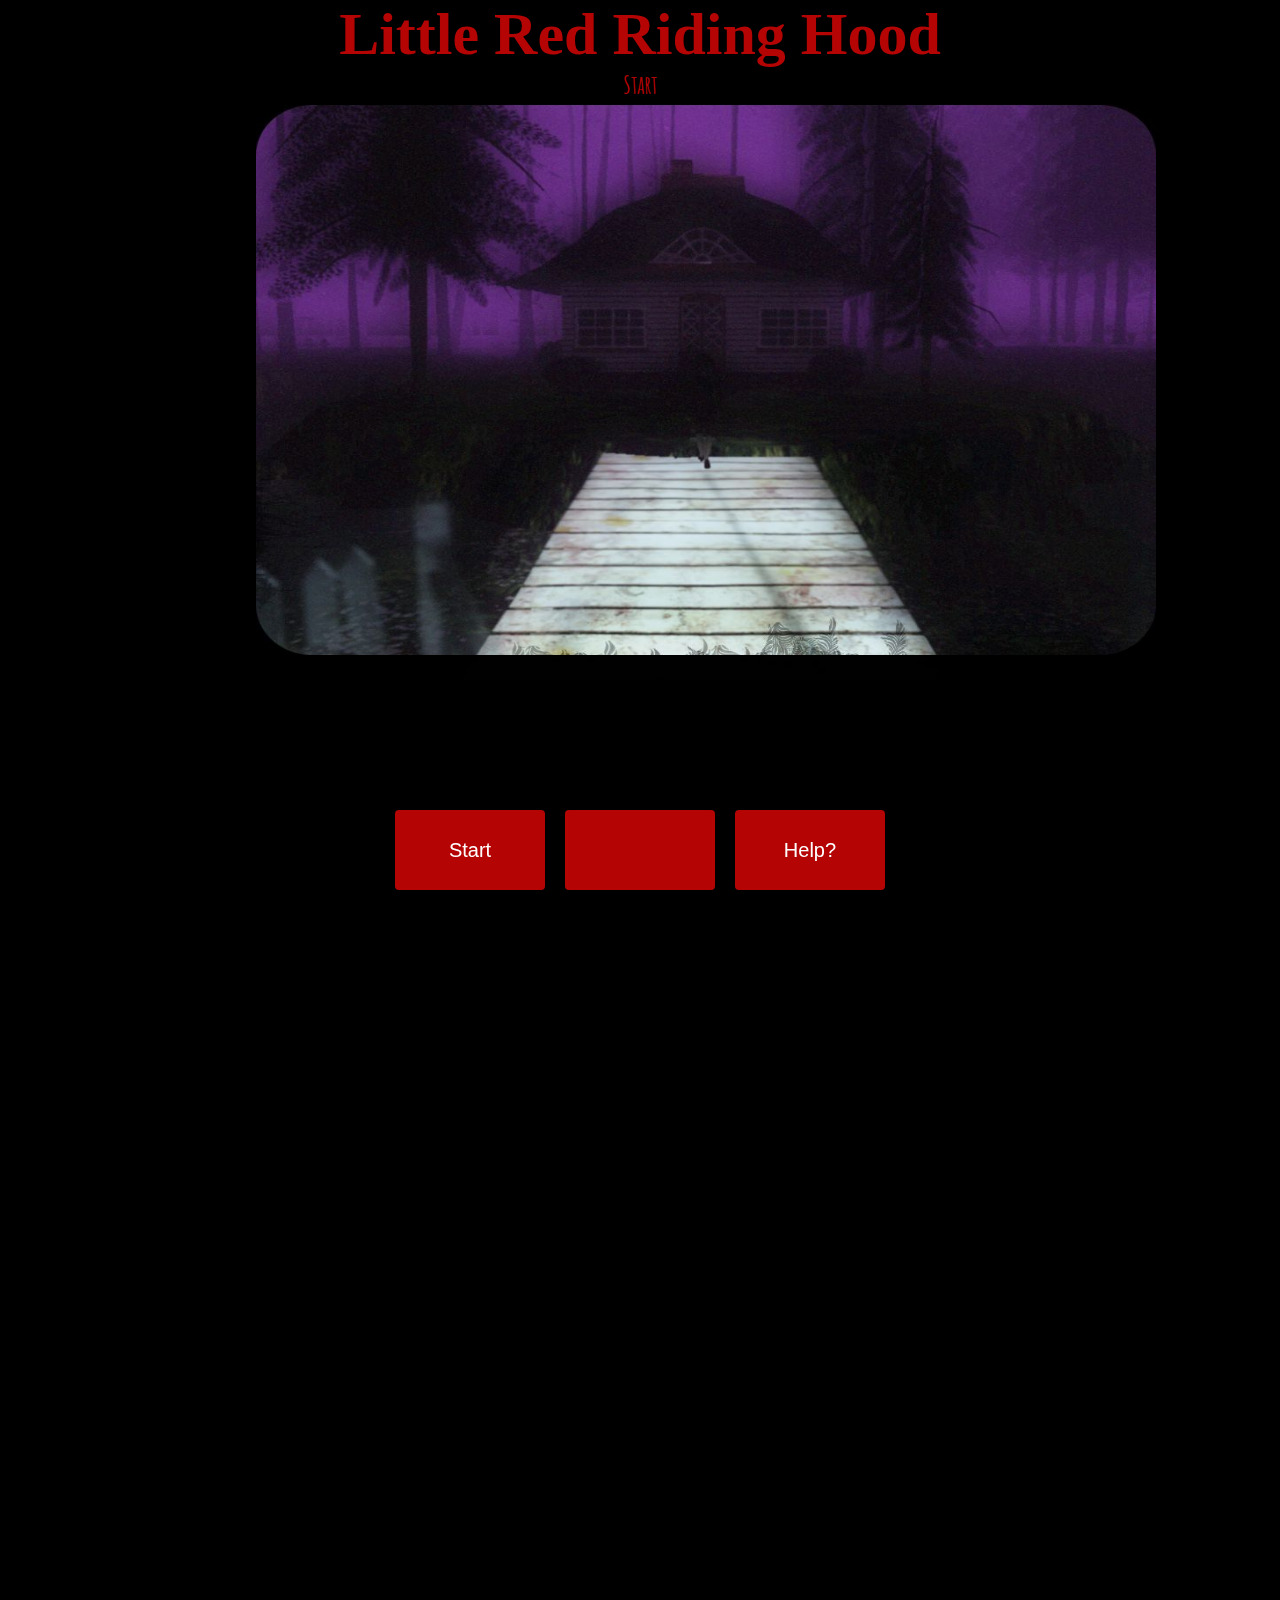
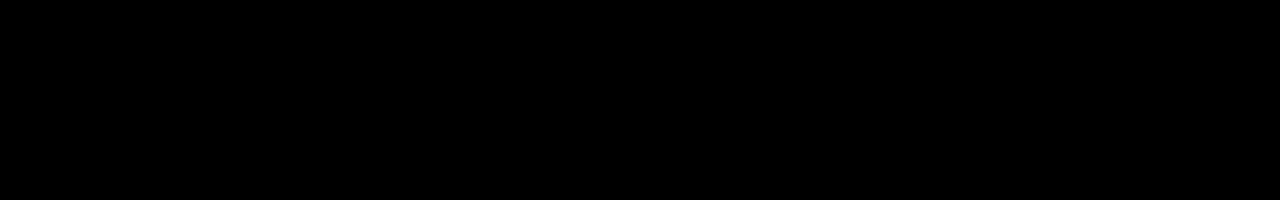
==== index.html @ da689276 "update" ====
<!DOCTYPE html>
<html>
<head>
	<title>Adventure Game</title>
	<link href="style.css" rel="stylesheet">
	<link href="https://fonts.googleapis.com/css?family=Amatic+SC|Mountains+of+Christmas|Pacifico|Shadows+Into+Light" rel="stylesheet">
</head>
<body>

<main>

	<section id="status"></section>
	 	<h1 style="font-family: 'Mountains of Christmas', cursive;">Little Red Riding Hood</h1>
		<section id="level_title" style="font-family: 'Amatic SC', cursive;">begin</section>
	<nav>
		<button class="button1" style="vertical-align:middle" id="option1" onclick="javascript:Level1()"><span>START</span></button>
		<button class="button2" style="vertical-align:middle" id="option2" onclick="javascript:help()"></button>
		<button class="button2" style="vertical-align:middle" id="option3" onclick="javascript:help()">Help?</button>
	</nav> 

		<img id="level_image" class="level_image" src="house.jpg">
		<img id="img" src="">

</main>

	<script src="js/game.js" type="text/javascript"></script>
</body>
</html>
---- style.css ----
* {
	padding: 0px;
	margin: 0px;
}

body {
	background-color: black;
	font-family: sans-serif;
	margin:0;
    height:100%;
    overflow:hidden;
}

h1 {
	color: #B40404;
	text-align:center;
	font-size: 60px;
}

#level_title {
	font-size: 25px;
	color: pink;		
	font-weight: bold;
	text-align: center;
	left: 50px;
	top: 100px;
	color: #B40404;
}

.level_image {
	position: absolute;
	top: 80px;
	left: 20%; 
	z-index: -1;
	width: 900px;
	height: 600px;
}

#img {
    min-height:100%;
    min-width:100%;
    height:auto;
    width:auto;
    position:absolute;
    top:-100%; bottom:-100%;
    left:-100%; right:-100%;
    margin:auto;
}

p {
	font-size: 30px;
	color: white;
	text-align: center;
	font-family: sans-serif;
}

nav {
	position: fixed;
	bottom:0;
	width: 100%;
	display: flex;
	justify-content: center;
	align-content: flex-end;
	align-items: flex-end;
}

button {
  display: inline-block;
  border-radius: 4px;
  background-color: #B40404;
  border: none;
  color: #FFFFFF;
  text-align: center;
  font-size: 20px;
  transition: all 0.5s;
  cursor: pointer;
  display: flex-inline;
  justify-content: center;
  width: 150px;  
  height: 80px; 
  margin: 10px;
  z-index: 1;
}

button:hover {
	font-size: 28px;
}
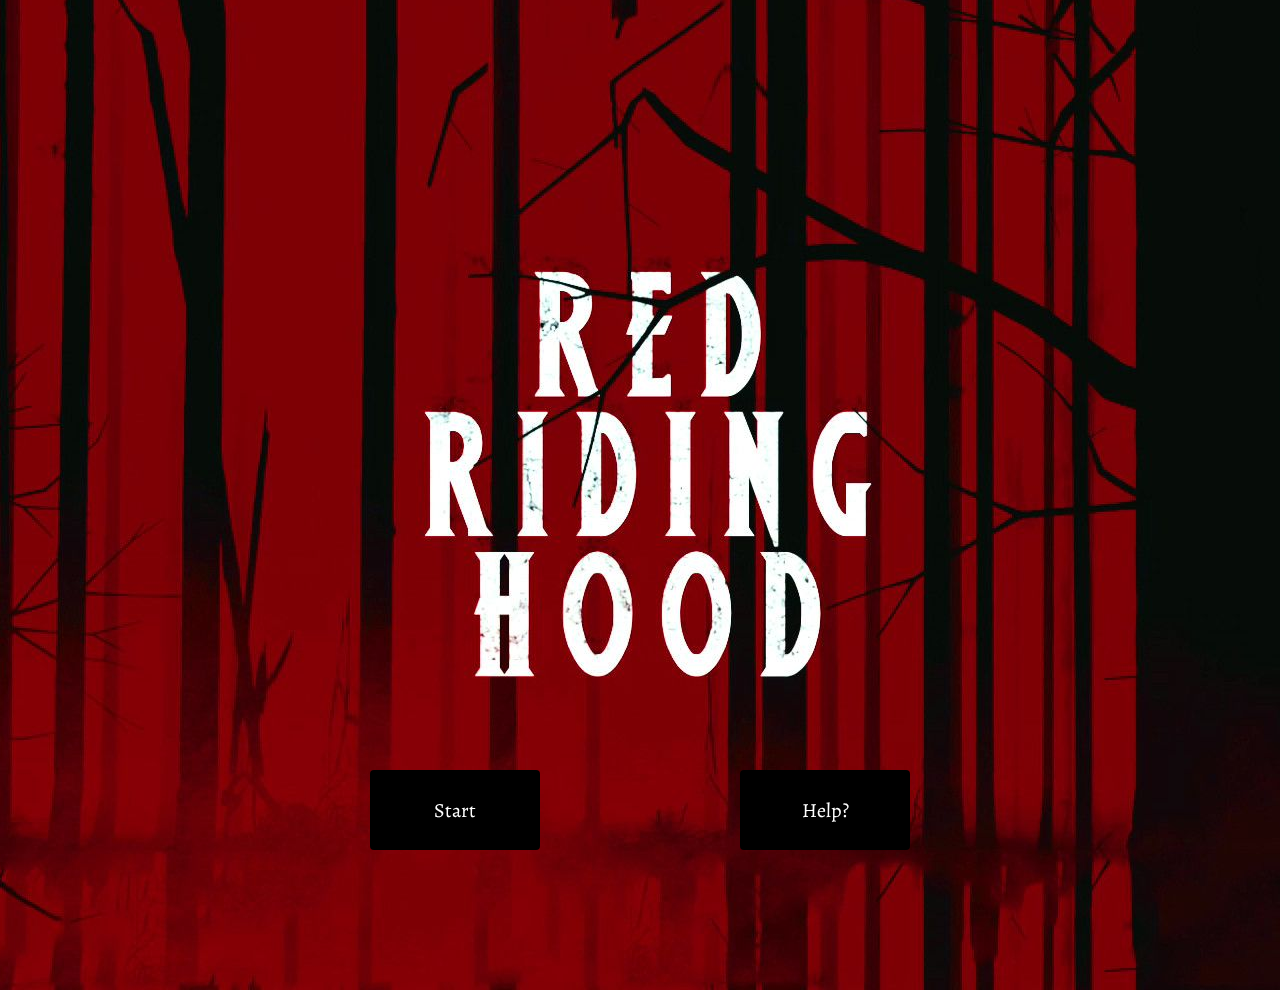
==== commit 7bfb46d0: "done :)" ====
--- a/index.html
+++ b/index.html
@@ -1,24 +1,26 @@
 <!DOCTYPE html>
 <html>
 <head>
-	<title>Adventure Game</title>
+	<title>Little Red Riding Hood</title>
 	<link href="style.css" rel="stylesheet">
-	<link href="https://fonts.googleapis.com/css?family=Amatic+SC|Mountains+of+Christmas|Pacifico|Shadows+Into+Light" rel="stylesheet">
+	<link href="https://fonts.googleapis.com/css?family=Alegreya|Gloria+Hallelujah|Playball" rel="stylesheet">
 </head>
 <body>
 
 <main>
 
-	<section id="status"></section>
-	 	<h1 style="font-family: 'Mountains of Christmas', cursive;">Little Red Riding Hood</h1>
-		<section id="level_title" style="font-family: 'Amatic SC', cursive;">begin</section>
+		<section id="level_title" style="font-family: 'Alegreya', serif"></section>
+		<article id="text"></article>
+		<article id="help">De regels zijn simpel. Ga naar grootmoeder's huis, blijf op het pad en pas op voor de wolf!</article>
+		<img src="basket.png" id="basket" onclick="">
+		
+
 	<nav>
-		<button class="button1" style="vertical-align:middle" id="option1" onclick="javascript:Level1()"><span>START</span></button>
-		<button class="button2" style="vertical-align:middle" id="option2" onclick="javascript:help()"></button>
-		<button class="button2" style="vertical-align:middle" id="option3" onclick="javascript:help()">Help?</button>
+		<button class="button1" style="vertical-align:middle" id="option1" onclick="Level1()">Start</button>
+		<button class="button2" style="vertical-align:middle" id="option2" onclick="help()">Help?</button>
 	</nav> 
-
-		<img id="level_image" class="level_image" src="house.jpg">
+ 
+		<img id="level_image" class="level_image" src="bg.jpg">
 		<img id="img" src="">
 
 </main>
--- a/style.css
+++ b/style.css
@@ -11,12 +11,6 @@
     overflow:hidden;
 }
 
-h1 {
-	color: #B40404;
-	text-align:center;
-	font-size: 60px;
-}
-
 #level_title {
 	font-size: 25px;
 	color: pink;		
@@ -27,16 +21,7 @@
 	color: #B40404;
 }
 
-.level_image {
-	position: absolute;
-	top: 80px;
-	left: 20%; 
-	z-index: -1;
-	width: 900px;
-	height: 600px;
-}
-
-#img {
+.level_image{
     min-height:100%;
     min-width:100%;
     height:auto;
@@ -45,13 +30,7 @@
     top:-100%; bottom:-100%;
     left:-100%; right:-100%;
     margin:auto;
-}
-
-p {
-	font-size: 30px;
-	color: white;
-	text-align: center;
-	font-family: sans-serif;
+    z-index: -1;
 }
 
 nav {
@@ -67,21 +46,65 @@
 button {
   display: inline-block;
   border-radius: 4px;
-  background-color: #B40404;
   border: none;
   color: #FFFFFF;
   text-align: center;
   font-size: 20px;
   transition: all 0.5s;
-  cursor: pointer;
   display: flex-inline;
   justify-content: center;
-  width: 150px;  
+  width: 170px;  
   height: 80px; 
-  margin: 10px;
+  margin: 50px 100px;
   z-index: 1;
+  font-family: 'Alegreya', serif;
+  background: black; 
 }
 
 button:hover {
-	font-size: 28px;
+	font-size: 24px;
 }
+
+
+#help {
+	visibility: hidden;
+	margin: auto;
+	margin-top: 1%;
+	width: 40%;
+	height: 30%;
+	background-color: black;
+	color: white;
+	opacity: 0.9;
+	padding: 10px;
+	text-align: center;
+	font-family: 'Alegreya', serif;
+
+}
+
+#text {
+	visibility: hidden;
+	margin: auto;
+	margin-top: 10%;
+	width: 40%;
+	height: 30%;
+	background-color: black;
+	color: white;
+	opacity: 0.9;
+	padding: 10px;
+	text-align: center;
+	font-size: 20px;
+	color: white;
+	text-align: center;
+	font-family: 'Alegreya', serif;
+}
+
+#basket {
+	visibility: hidden;
+	width: 80px;
+	height: auto;
+	position: absolute;
+	left: 70%;
+	top: 80%;
+	z-index: 1;
+
+}